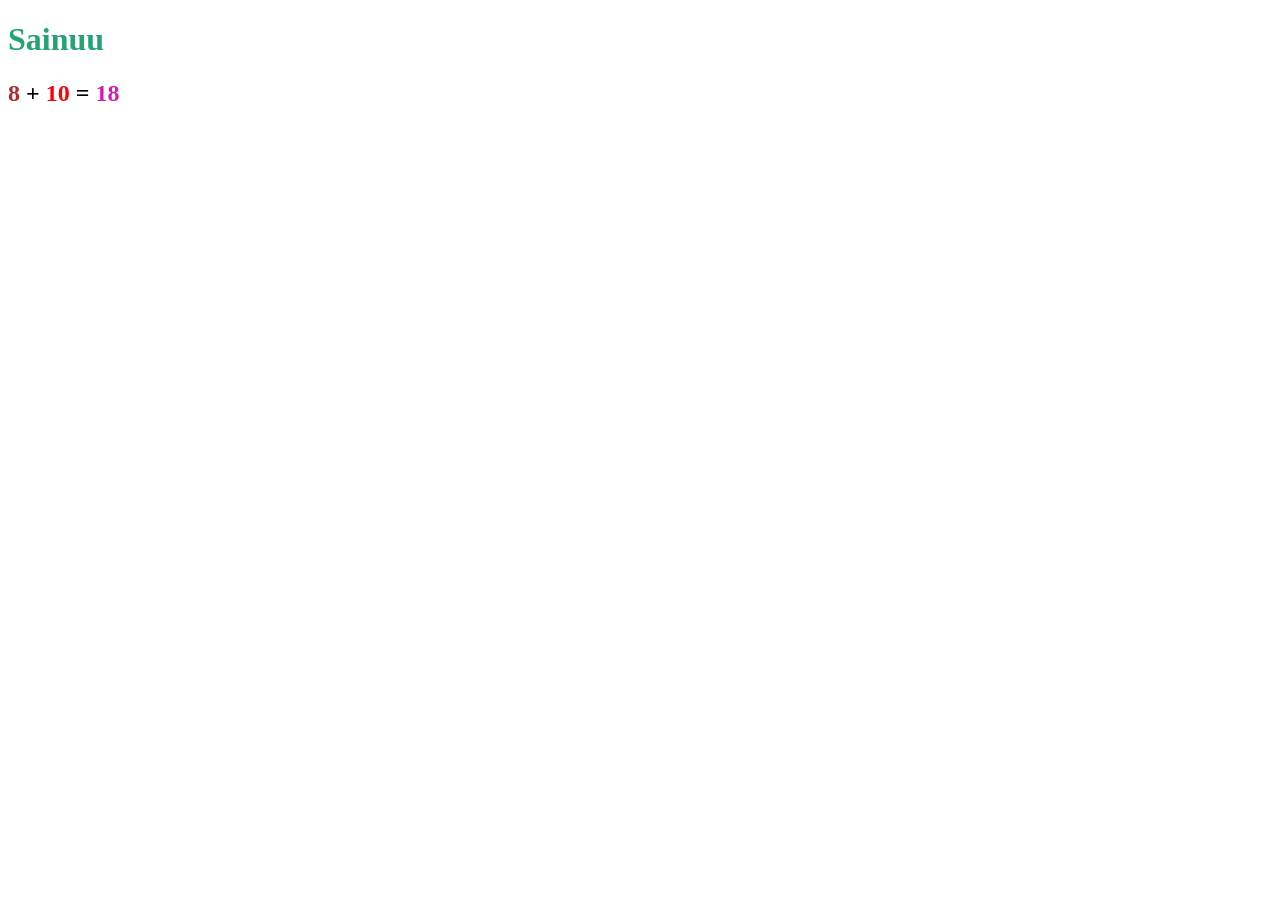
==== index.html @ 20c92e7f "done" ====
<!DOCTYPE html>
<html lang="en">
<head>
    <meta charset="UTF-8">
    <meta name="viewport" content="width=device-width, initial-scale=1.0">
    <title>Document</title>
</head>
<body>
<h1 style="color: rgb(37, 163, 115);"> Sainuu</h1>
<h2> <span style="color: rgb(176, 45, 45)">8</span> + <span style="color: rgb(255, 0, 4);">10
</span>=<span style="color: rgb(210, 30, 180);"> 18 </span></h2>

</body>
</html>
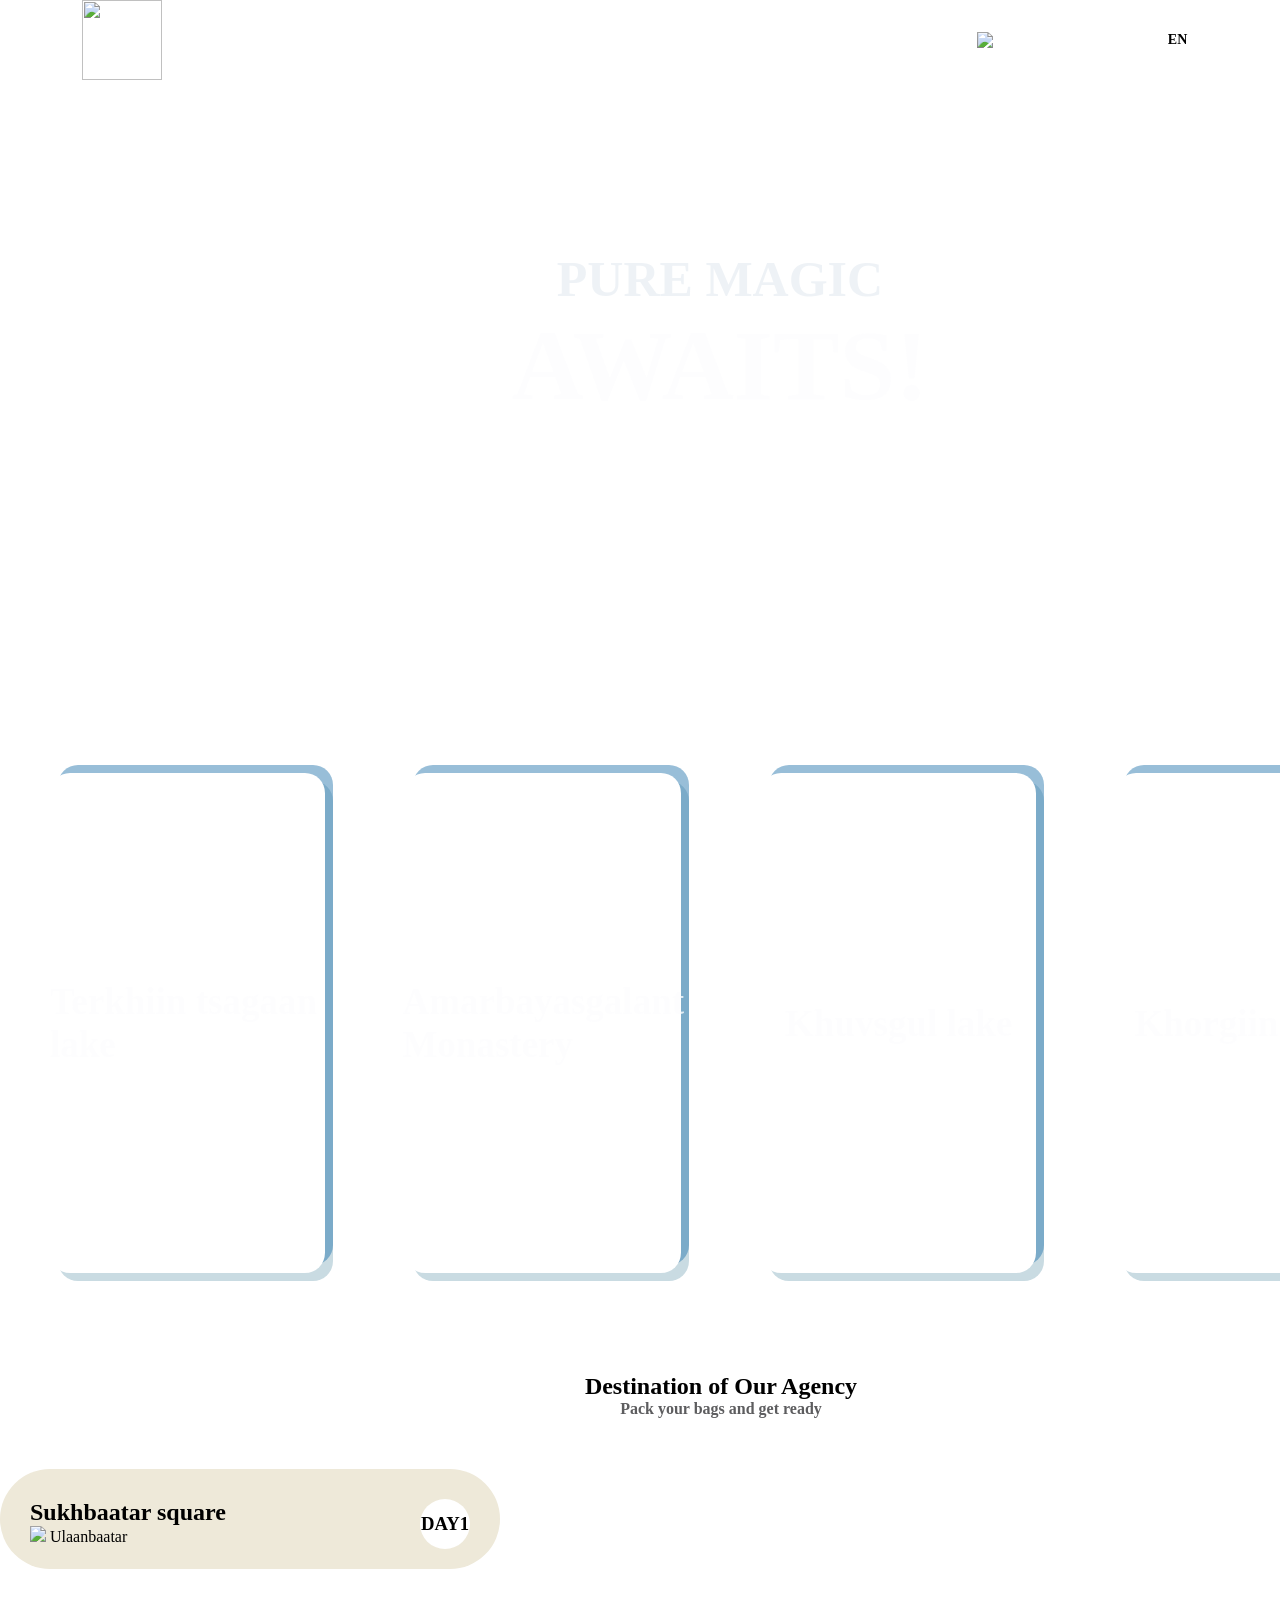
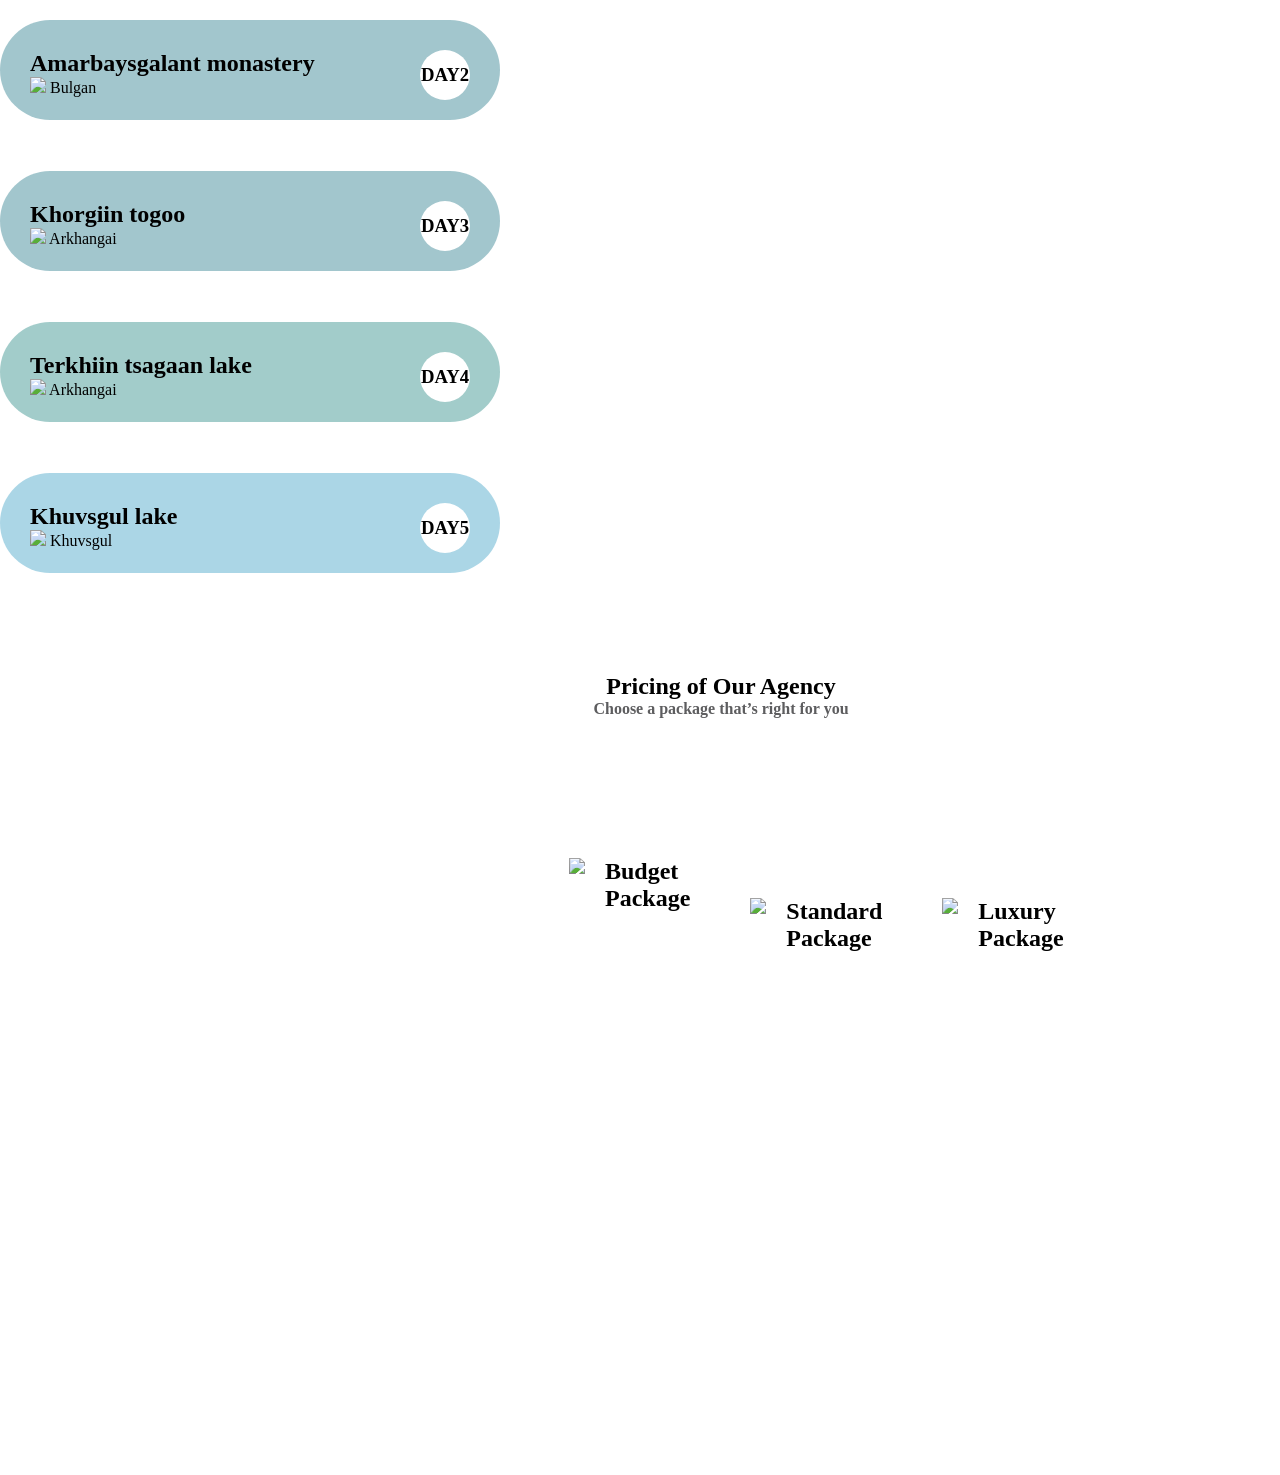
==== commit 4c1542fa: "Add files via upload" ====
--- a/index.html
+++ b/index.html
@@ -1,14 +1,116 @@
 <!DOCTYPE html>
 <html lang="en">
-<head>
-    <meta charset="UTF-8">
-    <meta name="viewport" content="width=device-width, initial-scale=1.0">
-    <title>Document</title>
-</head>
-<body>
-<h1 style="color: rgb(37, 163, 115);"> Sainuu</h1>
-<h2> <span style="color: rgb(176, 45, 45)">8</span> + <span style="color: rgb(255, 0, 4);">10
-</span>=<span style="color: rgb(210, 30, 180);"> 18 </span></h2>
+  <style>
+    @import url("https://fonts.googleapis.com/css2?family=Bebas+Neue&display=swap");
+  </style>
+  <link rel="stylesheet" href="pinetour.css" />
 
-</body>
-</html>+  <body style="position: absolute">
+    <section class="hero">
+      <div class="menu" style="position: fixed; width: 100%">
+        <img id="neg" src="img/logo 1.svg" />
+        <h4 id="menutei">Home</h4>
+        <h4 id="menutei">About</h4>
+        <h4 id="menutei">Contact</h4>
+        <img src="img/user.svg" />
+        <h4 id="en">EN</h4>
+      </div>
+      <div class="main">
+        <h4 id="pu">PURE MAGIC</h4>
+        <h1 id="aw">AWAITS!</h1>
+        <h3 id="twenty">2026</h3>
+      </div>
+    </section>
+    <section class="location">
+      <div id="card1" class="card" style="border-radius: 20px">
+        <h3 class="ltext">Terkhiin tsagaan lake</h3>
+      </div>
+
+      <div id="card2" class="card" style="border-radius: 20px">
+        <h3 class="ltext">Amarbayasgalant Monastery</h3>
+      </div>
+      <div id="card3" class="card" style="border-radius: 20px">
+        <h3 class="ltext">Khuvsgul lake</h3>
+      </div>
+      <div id="card4" class="card" style="border-radius: 20px">
+        <h3 class="ltext">Khorgiin togoo</h3>
+      </div>
+    </section>
+    <section class="roadmap">
+      <div class="rtext">
+        <h1 id="destination">Destination of Our Agency</h1>
+        <h4 id="Pack" style="color: rgba(24, 24, 27, 0.7)">
+          Pack your bags and get ready
+        </h4>
+      </div>
+      <div class="stops" id="one">
+        <div>
+          <h2 id="day1">Sukhbaatar square</h2>
+          <img src="img/pin.png" height="20px" />
+          Ulaanbaatar
+        </div>
+
+        <h3 id="odor1">DAY1</h3>
+      </div>
+
+      <div div class="stops" id="two">
+        <div>
+          <h2 id="day2">Amarbaysgalant monastery</h2>
+          <img src="img/pin.png" height="20px" />
+          Bulgan
+        </div>
+        <h3 id="odor1">DAY2</h3>
+      </div>
+      <div class="stops" id="three">
+        <div>
+          <h2 id="day3">Khorgiin togoo</h2>
+          <img src="img/pin.png" height="20px" />
+          Arkhangai
+        </div>
+        <h3 id="odor1">DAY3</h3>
+      </div>
+
+      <div class="stops" id="four">
+        <div>
+          <h2 id="day4">Terkhiin tsagaan lake</h2>
+          <img src="img/pin.png" height="20px" />
+          Arkhangai
+        </div>
+        <h3 id="odor1">DAY4</h3>
+      </div>
+      <div class="stops" id="five">
+        <div>
+          <h2 id="day5">Khuvsgul lake</h2>
+          <img src="img/pin.png" height="20px" />
+          Khuvsgul
+        </div>
+        <h3 id="odor1">DAY5</h3>
+      </div>
+    </section>
+    <section class="end">
+      <div class="rtext">
+        <h1>Pricing of Our Agency</h1>
+        <h4 id="choose" style="color: rgba(24, 24, 27, 0.7)">
+          Choose a package that’s right for you
+        </h4>
+      </div>
+      <div class="cards">
+        <div class="packcard">
+          <img src="img/heart.png" height="40px" />
+          <h2>Budget Package</h2>
+        
+          
+
+        <div class="packcard">
+          <img src="img/heart.png" height="40px" />
+          <h2>Standard Package</h2>
+        </div>
+
+        <div class="packcard">
+          <img src="img/heart.png" height="40px" />
+          <h2>Luxury Package</h2>
+        </div>
+      </div>
+    </section>
+  </body>
+</html>
--- a/pinetour.css
+++ b/pinetour.css
@@ -0,0 +1,160 @@
+.bebas-neue-regular {
+  font-family: "Bebas Neue", sans-serif;
+  font-weight: 400;
+  font-style: normal;
+}
+
+* {
+  margin: 0;
+  padding: 0;
+  box-sizing: border-box;
+}
+
+.hero {
+  background-image: url("img/HeroImage.png");
+  width: 1440px;
+  height: 773px;
+}
+
+.menu {
+  display: flex;
+  align-items: center;
+  justify-content: space-around;
+}
+.main {
+  display: flex;
+  flex-direction: column;
+  align-items: center;
+  padding: 250px;
+}
+#menutei {
+  color: #fff;
+  font-size: 18px;
+}
+#en {
+  color: black;
+  background-color: white;
+  width: 40px;
+  height: 40px;
+  border-radius: 50%;
+  font-size: 14px;
+  display: flex;
+  justify-content: center;
+  align-items: center;
+}
+#neg {
+  height: 80px;
+  width: 80px;
+}
+#pu {
+  color: #e8edf2b8;
+  font-size: 50px;
+}
+#aw {
+  color: #fdfdfefa;
+  font-size: 100px;
+}
+#twenty {
+  color: #ffffffcc;
+  font-size: 50px;
+}
+.card {
+  width: 275.49px;
+  height: 500px;
+  box-shadow: 8px -8px 0 0 rgba(31, 114, 170, 0.46),
+    8px 8px 0 0 rgba(41, 114, 139, 0.25);
+  display: flex;
+  justify-content: center;
+  align-items: center;
+}
+.location {
+  background-image: url("img/Location\ image.png");
+  display: flex;
+  justify-content: space-evenly;
+  gap: 30px;
+  width: 1442px;
+}
+
+.ltext {
+  color: rgba(253, 253, 254, 0.8);
+  font-size: 37px;
+}
+#card1 {
+  background-image: url("img/card1.png");
+}
+
+#card2 {
+  background-image: url("img/card2.png");
+}
+#card3 {
+  background-image: url("img/card3.png");
+}
+#card4 {
+  background-image: url("img/card4.png");
+}
+.roadmap {
+  background-image: url("img/Roadmap\ image.png");
+  width: 1442px;
+  height: 900px;
+  background-size: cover;
+  display: flex;
+  flex-direction: column;
+  justify-content: space-between;
+}
+.rtext {
+  padding-top: 100px;
+  display: flex;
+  flex-direction: column;
+  align-items: center;
+}
+
+.stops {
+  border-radius: 120px;
+  background-color: #eee9d9;
+  width: 500px;
+  height: 100px;
+  padding: 30px;
+  display: flex;
+  justify-content: space-between;
+}
+#two {
+  background-color: rgba(139, 184, 193, 0.8);
+}
+#three {
+  background-color: rgba(139, 184, 193, 0.8);
+}
+#four {
+  background-color: rgba(139, 192, 189, 0.8);
+}
+#five {
+  background-color: rgba(151, 204, 224, 0.8);
+}
+#odor1 {
+  background-color: white;
+  height: 50px;
+  width: 50px;
+  border-radius: 50%;
+  display: flex;
+  justify-content: center;
+  align-items: center;
+}
+.end {
+  background-image: url("img/Price&Footer\ image.png");
+  width: 1442px;
+  height: 902px;
+}
+.packcard {
+  background-color: white;
+  width: 384px;
+  height: 527px;
+  border-radius: 40px;
+  display: flex;
+  gap: 20px;
+  padding-top: 40px;
+  padding-left: 40px;
+}
+.cards {
+  display: flex;
+  justify-content: space-evenly;
+  padding-top: 100px;
+}
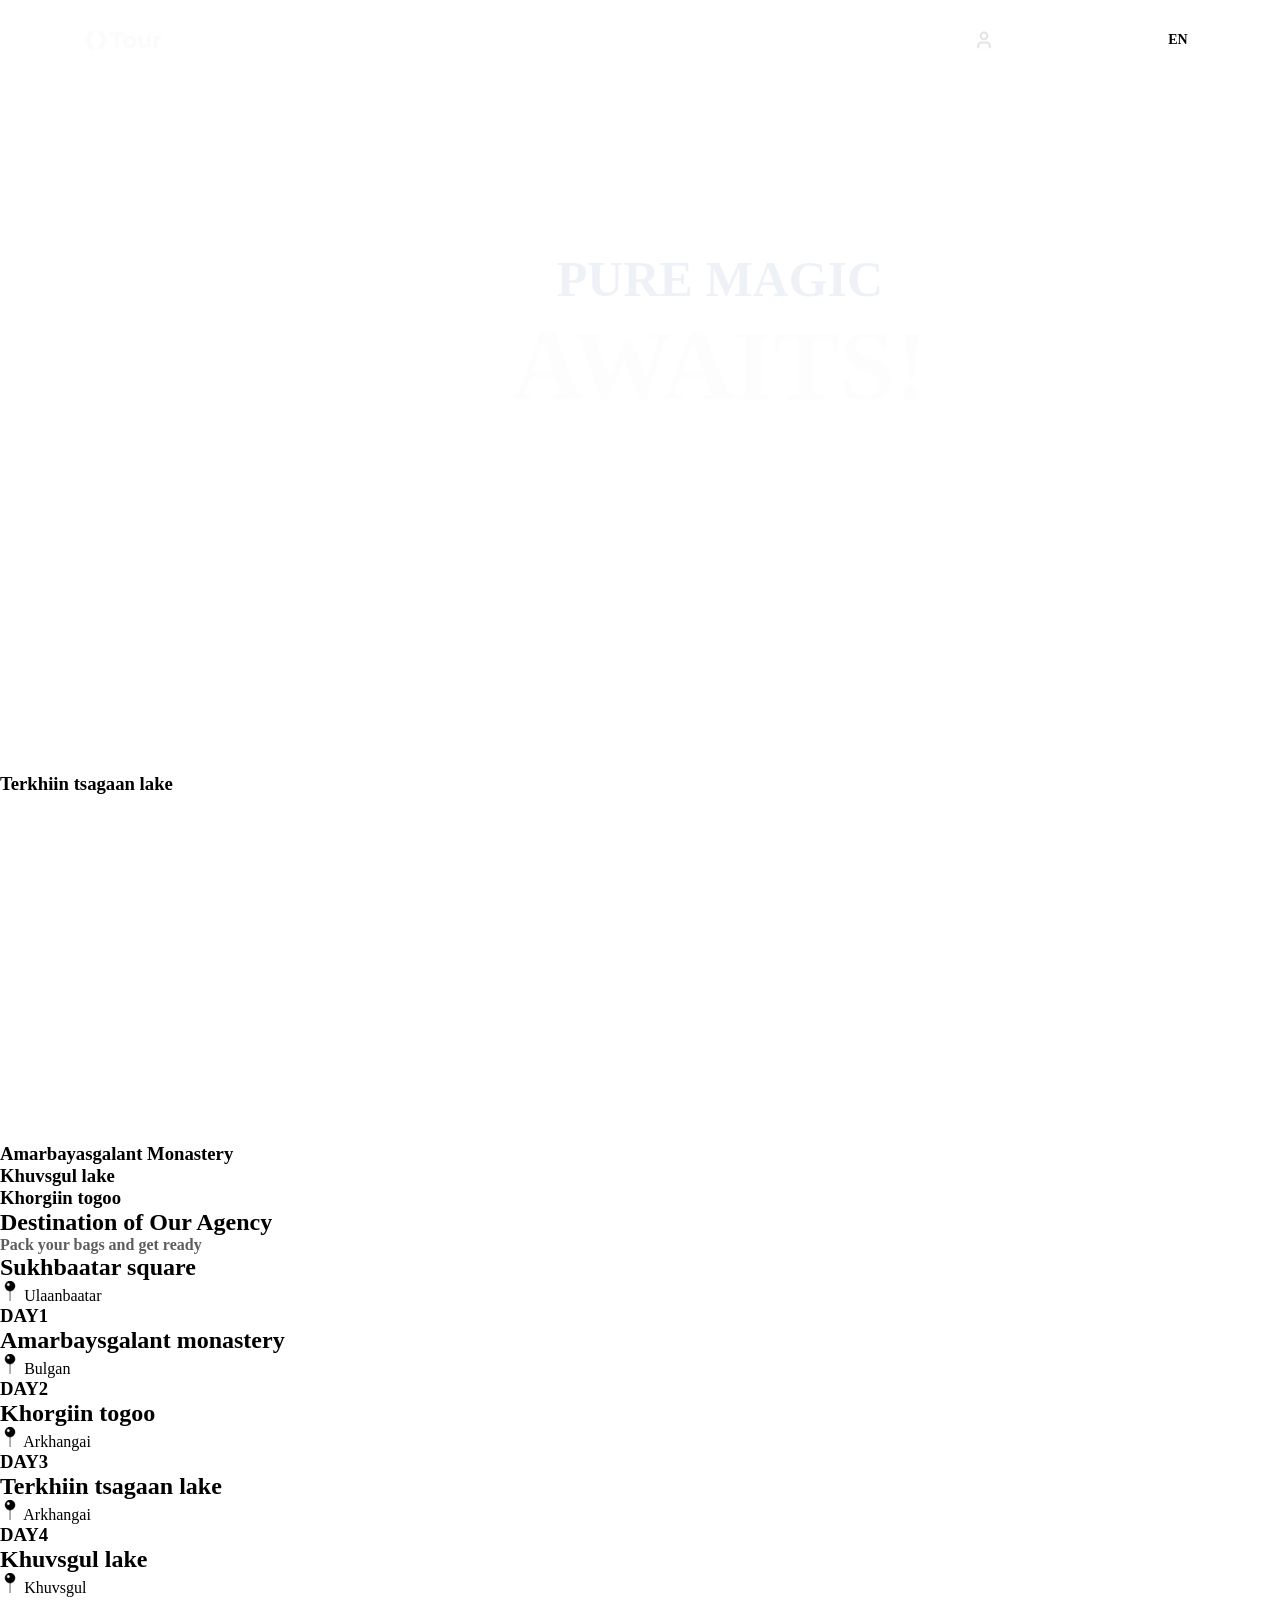
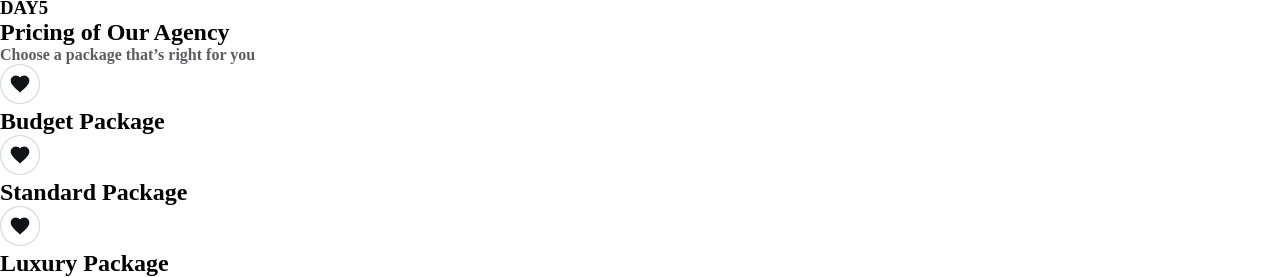
==== commit 3f702dfe: "Add files via upload" ====
--- a/index.html
+++ b/index.html
@@ -8,11 +8,11 @@
   <body style="position: absolute">
     <section class="hero">
       <div class="menu" style="position: fixed; width: 100%">
-        <img id="neg" src="img/logo 1.svg" />
+        <img id="neg" src="./logo 1.svg" />
         <h4 id="menutei">Home</h4>
         <h4 id="menutei">About</h4>
         <h4 id="menutei">Contact</h4>
-        <img src="img/user.svg" />
+        <img src="./user.svg" />
         <h4 id="en">EN</h4>
       </div>
       <div class="main">
@@ -46,7 +46,7 @@
       <div class="stops" id="one">
         <div>
           <h2 id="day1">Sukhbaatar square</h2>
-          <img src="img/pin.png" height="20px" />
+          <img src="./pin.png" height="20px" />
           Ulaanbaatar
         </div>
 
@@ -56,7 +56,7 @@
       <div div class="stops" id="two">
         <div>
           <h2 id="day2">Amarbaysgalant monastery</h2>
-          <img src="img/pin.png" height="20px" />
+          <img src="./pin.png" height="20px" />
           Bulgan
         </div>
         <h3 id="odor1">DAY2</h3>
@@ -64,7 +64,7 @@
       <div class="stops" id="three">
         <div>
           <h2 id="day3">Khorgiin togoo</h2>
-          <img src="img/pin.png" height="20px" />
+          <img src="./pin.png" height="20px" />
           Arkhangai
         </div>
         <h3 id="odor1">DAY3</h3>
@@ -73,7 +73,7 @@
       <div class="stops" id="four">
         <div>
           <h2 id="day4">Terkhiin tsagaan lake</h2>
-          <img src="img/pin.png" height="20px" />
+          <img src="./pin.png" height="20px" />
           Arkhangai
         </div>
         <h3 id="odor1">DAY4</h3>
@@ -81,7 +81,7 @@
       <div class="stops" id="five">
         <div>
           <h2 id="day5">Khuvsgul lake</h2>
-          <img src="img/pin.png" height="20px" />
+          <img src="./pin.png" height="20px" />
           Khuvsgul
         </div>
         <h3 id="odor1">DAY5</h3>
@@ -96,18 +96,18 @@
       </div>
       <div class="cards">
         <div class="packcard">
-          <img src="img/heart.png" height="40px" />
+          <img src="./heart.png" height="40px" />
           <h2>Budget Package</h2>
         
           
 
         <div class="packcard">
-          <img src="img/heart.png" height="40px" />
+          <img src="./heart.png" height="40px" />
           <h2>Standard Package</h2>
         </div>
 
         <div class="packcard">
-          <img src="img/heart.png" height="40px" />
+          <img src="./heart.png" height="40px" />
           <h2>Luxury Package</h2>
         </div>
       </div>
--- a/pinetour.css
+++ b/pinetour.css
@@ -58,103 +58,8 @@
   color: #ffffffcc;
   font-size: 50px;
 }
-.card {
-  width: 275.49px;
-  height: 500px;
-  box-shadow: 8px -8px 0 0 rgba(31, 114, 170, 0.46),
-    8px 8px 0 0 rgba(41, 114, 139, 0.25);
-  display: flex;
-  justify-content: center;
-  align-items: center;
-}
-.location {
-  background-image: url("img/Location\ image.png");
-  display: flex;
-  justify-content: space-evenly;
-  gap: 30px;
-  width: 1442px;
-}
-
-.ltext {
-  color: rgba(253, 253, 254, 0.8);
-  font-size: 37px;
-}
 #card1 {
   background-image: url("img/card1.png");
+  width: 275.49px;
+  height: 370px;
 }
-
-#card2 {
-  background-image: url("img/card2.png");
-}
-#card3 {
-  background-image: url("img/card3.png");
-}
-#card4 {
-  background-image: url("img/card4.png");
-}
-.roadmap {
-  background-image: url("img/Roadmap\ image.png");
-  width: 1442px;
-  height: 900px;
-  background-size: cover;
-  display: flex;
-  flex-direction: column;
-  justify-content: space-between;
-}
-.rtext {
-  padding-top: 100px;
-  display: flex;
-  flex-direction: column;
-  align-items: center;
-}
-
-.stops {
-  border-radius: 120px;
-  background-color: #eee9d9;
-  width: 500px;
-  height: 100px;
-  padding: 30px;
-  display: flex;
-  justify-content: space-between;
-}
-#two {
-  background-color: rgba(139, 184, 193, 0.8);
-}
-#three {
-  background-color: rgba(139, 184, 193, 0.8);
-}
-#four {
-  background-color: rgba(139, 192, 189, 0.8);
-}
-#five {
-  background-color: rgba(151, 204, 224, 0.8);
-}
-#odor1 {
-  background-color: white;
-  height: 50px;
-  width: 50px;
-  border-radius: 50%;
-  display: flex;
-  justify-content: center;
-  align-items: center;
-}
-.end {
-  background-image: url("img/Price&Footer\ image.png");
-  width: 1442px;
-  height: 902px;
-}
-.packcard {
-  background-color: white;
-  width: 384px;
-  height: 527px;
-  border-radius: 40px;
-  display: flex;
-  gap: 20px;
-  padding-top: 40px;
-  padding-left: 40px;
-}
-.cards {
-  display: flex;
-  justify-content: space-evenly;
-  padding-top: 100px;
-}
